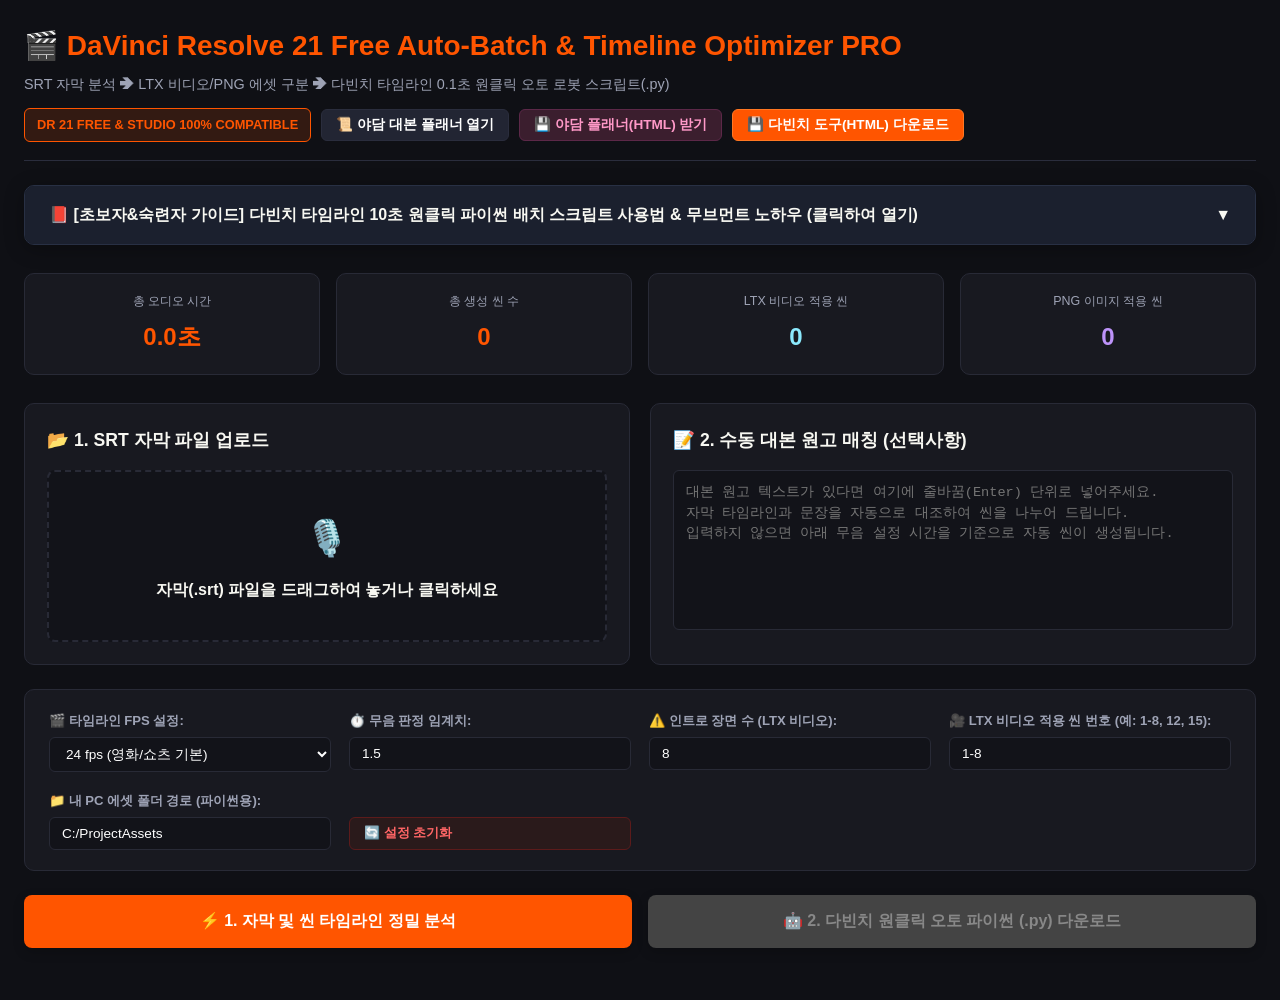
==== davinci_automation_pro.html @ 1640ec55 "feat: add DaVinci Resolve timeline automation tool - Introduce `davinci_automation_pro.html` for sce" ====
<!DOCTYPE html>
<html lang="ko">
<head>
    <meta charset="UTF-8">
    <meta name="viewport" content="width=device-width, initial-scale=1.0">
    <title>DaVinci Resolve 21 Free Auto-Batch & Timeline Optimizer PRO</title>
    <style>
        :root {
            --bg-color: #0f1015;
            --card-bg: #181920;
            --card-border: #282a36;
            --accent: #ff5500;
            --accent-hover: #ff6a1a;
            --python-green: #00e676;
            --python-green-hover: #00c853;
            --text-main: #f8f8f2;
            --text-dim: #9ea3b5;
            --border: #2a2d3d;
            --success: #50fa7b;
            --warning: #ffb86c;
            --info: #8be9fd;
            --purple: #bd93f9;
        }

        * { box-sizing: border-box; margin: 0; padding: 0; }
        body {
            font-family: -apple-system, BlinkMacSystemFont, "Segoe UI", Roboto, "Helvetica Neue", Arial, sans-serif;
            background-color: var(--bg-color);
            color: var(--text-main);
            padding: 24px;
            line-height: 1.6;
        }
        .wrapper { max-width: 1280px; margin: 0 auto; }
        
        header { 
            margin-bottom: 24px; 
            border-bottom: 1px solid var(--border); 
            padding-bottom: 18px;
            display: flex;
            justify-content: space-between;
            align-items: center;
            flex-wrap: wrap;
            gap: 12px;
        }
        header h1 { font-size: 1.75rem; color: var(--accent); display: flex; align-items: center; gap: 10px; }
        header p { color: var(--text-dim); font-size: 0.9rem; margin-top: 4px; }
        .version-badge { 
            background: rgba(255, 85, 0, 0.15); 
            border: 1px solid var(--accent);
            padding: 6px 12px; 
            border-radius: 6px; 
            font-size: 0.8rem; 
            color: var(--accent); 
            font-weight: bold; 
        }

        /* 스마트 통합 가이드북 */
        .guide-container {
            background: #141721;
            border: 1px solid #283044;
            border-radius: 10px;
            margin-bottom: 28px;
            overflow: hidden;
            box-shadow: 0 4px 20px rgba(0,0,0,0.3);
        }
        .guide-header {
            padding: 16px 24px;
            background: #1b202e;
            cursor: pointer;
            font-weight: bold;
            font-size: 1rem;
            display: flex;
            justify-content: space-between;
            align-items: center;
            user-select: none;
            transition: background 0.2s;
        }
        .guide-header:hover { background: #22293b; }
        .guide-content {
            padding: 24px;
            font-size: 0.9rem;
            color: #d1d5db;
            border-top: 1px solid #283044;
            display: none;
        }
        .guide-content.show { display: block; }
        
        /* 도움말 내부 탭 메뉴 */
        .tab-menu { display: flex; flex-wrap: wrap; border-bottom: 1px solid #2e384e; margin-bottom: 20px; gap: 6px; }
        .tab-btn {
            padding: 10px 16px; background: #11141d; color: #94a3b8; border: none;
            border-radius: 6px 6px 0 0; cursor: pointer; font-size: 0.83rem; font-weight: bold;
            transition: all 0.2s;
        }
        .tab-btn:hover { background: #1e2535; color: #fff; }
        .tab-btn.active { background: #2e384e; color: #fff; border-bottom: 2px solid var(--accent); }
        .tab-panel { display: none; }
        .tab-panel.active { display: block; }

        .guide-content ol, .guide-content ul { padding-left: 22px; margin-bottom: 15px; }
        .guide-content li { margin-bottom: 10px; }
        .shortcut { background: #000000; padding: 3px 8px; border-radius: 4px; font-family: monospace; color: #ffeb3b; font-size: 0.82rem; border: 1px solid #333; }
        .code-block { background: #090a0f; padding: 12px 16px; border-radius: 6px; font-family: 'Fira Code', monospace; font-size: 0.82rem; color: #50fa7b; border: 1px solid #222; margin: 8px 0; overflow-x: auto; }
        .key-tip { color: var(--info); font-weight: bold; }
        .important-tip { color: var(--warning); font-weight: bold; }
        .python-tip { color: var(--python-green); font-weight: bold; }

        /* 🔥 LTX 모션 추천 카드 */
        .motion-recommend-card {
            background: linear-gradient(135deg, rgba(255,85,0,0.12) 0%, rgba(255,184,108,0.05) 100%);
            border: 1px solid rgba(255,85,0,0.4);
            border-radius: 10px;
            padding: 18px 22px;
            margin-bottom: 24px;
            display: flex;
            align-items: center;
            justify-content: space-between;
            gap: 16px;
            flex-wrap: wrap;
        }
        .motion-recommend-title { font-size: 0.98rem; font-weight: bold; color: #ff8833; display: flex; align-items: center; gap: 8px; }
        .motion-recommend-desc { font-size: 0.83rem; color: #d1d5db; margin-top: 4px; }
        .tag-badge.tag-motion { background: rgba(255, 85, 0, 0.25); color: #ff9955; border: 1px solid #ff5500; font-weight: bold; }

        /* 대시보드 카드 */
        .dashboard {
            display: grid;
            grid-template-columns: repeat(auto-fit, minmax(220px, 1fr));
            gap: 16px;
            margin-bottom: 28px;
        }
        .stat-card {
            background: var(--card-bg);
            border: 1px solid var(--card-border);
            padding: 18px;
            border-radius: 10px;
            text-align: center;
        }
        .stat-card span { display: block; }
        .stat-val { font-size: 1.5rem; font-weight: bold; color: var(--accent); margin-top: 6px; }
        .stat-lbl { font-size: 0.78rem; color: var(--text-dim); }

        /* 진행률 바 */
        .progress-container {
            background: var(--card-bg);
            border: 1px solid var(--card-border);
            border-radius: 10px;
            padding: 16px 24px;
            margin-bottom: 28px;
            display: flex;
            align-items: center;
            justify-content: space-between;
            gap: 20px;
        }
        .progress-label { font-size: 0.88rem; font-weight: bold; color: var(--text-dim); white-space: nowrap; }
        .progress-bg { background: #111218; width: 100%; height: 12px; border-radius: 6px; overflow: hidden; border: 1px solid #2a2d3d; }
        .progress-bar { background: var(--success); width: 0%; height: 100%; transition: width 0.3s ease; }
        .progress-text { font-size: 0.88rem; font-weight: bold; color: var(--success); white-space: nowrap; }

        .grid { display: grid; grid-template-columns: 1fr 1fr; gap: 20px; margin-bottom: 24px; }
        @media (max-width: 820px) { .grid { grid-template-columns: 1fr; } }

        .card { background: var(--card-bg); border: 1px solid var(--card-border); border-radius: 10px; padding: 22px; }
        .card h3 { font-size: 1.1rem; margin-bottom: 16px; display: flex; align-items: center; gap: 8px; }
        
        .file-box {
            border: 2px dashed var(--card-border);
            border-radius: 8px;
            padding: 38px 20px;
            text-align: center;
            cursor: pointer;
            transition: all 0.2s;
            background: #121319;
        }
        .file-box:hover, .file-box.dragover { border-color: var(--accent); background: rgba(255, 85, 0, 0.05); }

        textarea {
            width: 100%; height: 160px;
            background: #121319; border: 1px solid var(--card-border);
            color: #fff; padding: 12px; border-radius: 6px;
            resize: none; font-size: 0.85rem; line-height: 1.5; outline: none;
        }
        textarea:focus { border-color: var(--accent); }

        /* 세부 제어 패널 */
        .control-panel {
            background: var(--card-bg);
            padding: 20px 24px;
            border-radius: 10px;
            margin-bottom: 24px;
            border: 1px solid var(--card-border);
            font-size: 0.85rem;
            display: grid;
            grid-template-columns: repeat(auto-fit, minmax(260px, 1fr));
            gap: 18px;
        }
        .control-group { display: flex; flex-direction: column; gap: 6px; }
        .control-group label { color: var(--text-dim); font-weight: bold; font-size: 0.82rem; }
        .control-group input, .control-group select {
            background: #121319; border: 1px solid var(--card-border);
            color: white; padding: 8px 12px; border-radius: 6px; outline: none; font-size: 0.85rem;
        }
        .control-group input:focus, .control-group select:focus { border-color: var(--accent); }

        /* 메인 버튼군 */
        .btn-group-main {
            display: grid;
            grid-template-columns: 1fr 1fr;
            gap: 16px;
            margin-bottom: 28px;
        }
        @media (max-width: 640px) { .btn-group-main { grid-template-columns: 1fr; } }

        .btn-action {
            padding: 16px; color: white;
            border: none; border-radius: 8px; font-weight: bold; cursor: pointer;
            font-size: 1rem; transition: all 0.2s; display: flex; align-items: center; justify-content: center; gap: 8px;
            box-shadow: 0 4px 12px rgba(0,0,0,0.2);
        }
        .btn-primary { background: var(--accent); }
        .btn-primary:hover { background: var(--accent-hover); }
        .btn-python { background: #00ab55; color: #fff; }
        .btn-python:hover { background: #008f45; }
        .btn-action:disabled { background: #444; color: #888; cursor: not-allowed; }

        /* 결과 영역 */
        .result-layout { display: grid; grid-template-columns: 1.6fr 1fr; gap: 20px; }
        @media (max-width: 960px) { .result-layout { grid-template-columns: 1fr; } }

        .search-box {
            background: #121319; border: 1px solid var(--card-border);
            color: white; padding: 8px 14px; border-radius: 6px;
            width: 240px; font-size: 0.82rem; outline: none;
        }
        .search-box:focus { border-color: var(--accent); }

        .table-wrapper { overflow-x: auto; background: var(--card-bg); border-radius: 10px; border: 1px solid var(--card-border); }
        table { width: 100%; border-collapse: collapse; font-size: 0.85rem; }
        th, td { padding: 12px 16px; text-align: left; border-bottom: 1px solid var(--card-border); }
        th { background: #121319; color: var(--text-dim); font-weight: bold; }
        tr.gap-row { background: rgba(255, 184, 108, 0.05); }
        tr.intro-row { background: rgba(255, 85, 0, 0.06); }
        tr.video-row { background: rgba(139, 233, 253, 0.05); }
        tr.completed { opacity: 0.45; background: rgba(80, 250, 123, 0.03); }

        .action-bar { display: flex; justify-content: space-between; align-items: center; margin-bottom: 14px; flex-wrap: wrap; gap: 10px; }
        .btn-sub {
            padding: 7px 14px; background: #222533; color: white; border: 1px solid var(--card-border);
            border-radius: 6px; cursor: pointer; font-size: 0.8rem; display: inline-flex; align-items: center; gap: 6px; font-weight: bold;
            transition: background 0.2s;
        }
        .btn-sub:hover { background: #2e3247; }
        .btn-sub.accent { background: var(--accent); border-color: var(--accent); }
        .btn-sub.accent:hover { background: var(--accent-hover); }
        .btn-sub.green { background: #00ab55; border-color: #00ab55; }
        .btn-sub.green:hover { background: #008f45; }

        .shot-list {
            background: #090a0f; padding: 20px; border-radius: 10px;
            font-family: 'Fira Code', monospace; font-size: 0.8rem; color: #c3e88d;
            white-space: pre-wrap; max-height: 520px; overflow-y: auto;
            border: 1px solid var(--card-border); line-height: 1.6;
        }

        .tag-badge {
            display: inline-block; padding: 2px 8px; border-radius: 4px; font-size: 0.72rem; font-weight: bold;
        }
        .tag-mp4 { background: rgba(139, 233, 253, 0.2); color: var(--info); border: 1px solid var(--info); }
        .tag-png { background: rgba(189, 147, 249, 0.2); color: var(--purple); border: 1px solid var(--purple); }
        .tag-gap { background: rgba(255, 184, 108, 0.2); color: var(--warning); border: 1px solid var(--warning); }

        .toast {
            position: fixed; bottom: 24px; right: 24px;
            background: var(--accent); color: white; padding: 12px 24px;
            border-radius: 8px; font-size: 0.9rem; font-weight: bold; display: none; z-index: 1000;
            box-shadow: 0 4px 16px rgba(0,0,0,0.4);
        }
    </style>
</head>
<body>

<div class="wrapper">
    <header>
        <div>
            <h1>🎬 DaVinci Resolve 21 Free Auto-Batch & Timeline Optimizer PRO</h1>
            <p>SRT 자막 분석 ➔ LTX 비디오/PNG 에셋 구분 ➔ 다빈치 타임라인 0.1초 원클릭 오토 로봇 스크립트(.py)</p>
        </div>
        <div style="display:flex; align-items:center; gap:10px; flex-wrap:wrap;">
            <span class="version-badge">DR 21 FREE & STUDIO 100% COMPATIBLE</span>
            <button onclick="openYadamPlanner()" style="background:#222533; color:#fff; border:1px solid #2a2d3d; padding:6px 14px; border-radius:6px; font-size:0.85rem; font-weight:bold; cursor:pointer; display:inline-flex; align-items:center; gap:6px;">📜 야담 대본 플래너 열기</button>
            <button onclick="downloadYadamPlanner()" style="background:#3b1e2e; color:#ff99c8; border:1px solid #5c2848; padding:6px 14px; border-radius:6px; font-size:0.85rem; font-weight:bold; cursor:pointer; display:inline-flex; align-items:center; gap:6px;" title="야담 대본 플래너 HTML 오프라인 파일 다운로드">💾 야담 플래너(HTML) 받기</button>
            <button onclick="downloadSelf()" style="background:#ff5500; color:#ffffff; border:1px solid #ff7722; padding:6px 14px; border-radius:6px; font-size:0.85rem; font-weight:bold; cursor:pointer; display:inline-flex; align-items:center; gap:6px;">💾 다빈치 도구(HTML) 다운로드</button>
        </div>
    </header>

    <!-- 초보자 및 숙련자 통합 매뉴얼 가이드북 -->
    <div class="guide-container">
        <div class="guide-header" onclick="toggleGuide()">
            <span>📕 [초보자&숙련자 가이드] 다빈치 타임라인 10초 원클릭 파이썬 배치 스크립트 사용법 & 무브먼트 노하우 (클릭하여 열기)</span>
            <span id="guideArrow">▼</span>
        </div>
        <div class="guide-content" id="guideContent">
            
            <div class="tab-menu">
                <button class="tab-btn active" onclick="openTab(event, 'tab-python')">1. 🤖 파이썬 오토 배치 로봇 (핵심)</button>
                <button class="tab-btn" onclick="openTab(event, 'tab-folder')">2. 📂 에셋 파일 이름 규격 규칙</button>
                <button class="tab-btn" onclick="openTab(event, 'tab-fps')">3. 🎬 FPS & 프로젝트 세팅</button>
                <button class="tab-btn" onclick="openTab(event, 'tab-csv')">4. 📌 마커(CSV) 임포트 가이드</button>
                <button class="tab-btn" onclick="openTab(event, 'tab-camera')">5. 🎥 Dynamic Zoom & 카메라 무브</button>
                <button class="tab-btn" onclick="openTab(event, 'tab-audio')">6. 🎙️ 저음량 마이크 & 오디오 더킹</button>
                <button class="tab-btn" onclick="openTab(event, 'tab-shortcuts')">7. ⚡ 필수 에디터 단축키</button>
                <button class="tab-btn" onclick="openTab(event, 'tab-mass-prod')">8. 🚀 60씬 양산형 공장 세팅</button>
                <button class="tab-btn" onclick="openTab(event, 'tab-motion-rec')" style="background:#3d1a00; color:#ffaa55;">9. 🔥 LTX 모션 추천 알고리즘</button>
                <button class="tab-btn" onclick="openTab(event, 'tab-mistakes')" style="background:#4a1515; color:#ff9999;">10. 🚨 트러블슈팅 & 싱크 복구</button>
            </div>

            <!-- 탭 1: 파이썬 오토 로봇 -->
            <div id="tab-python" class="tab-panel active">
                <h4 style="color:var(--python-green); margin-bottom:8px;">🤖 [혁신] 다빈치 리졸브 타임라인 원클릭 파이썬 스크립트 사용법</h4>
                <p>더 이상 마우스로 60개 이미지와 LTX 비디오, 오디오, SRT를 일일이 드래그하여 타임라인에 올리지 마세요!</p>
                <ol style="margin-top: 10px;">
                    <li><b>폴더 정렬:</b> 작업 폴더 하나에 오디오(<span class="code-block" style="display:inline; padding:2px 6px;">audio.wav</span> 또는 <span class="code-block" style="display:inline; padding:2px 6px;">audio.mp3</span>), 자막(<span class="code-block" style="display:inline; padding:2px 6px;">subtitles.srt</span>), 그리고 씬 이미지/영상들(<span class="code-block" style="display:inline; padding:2px 6px;">scene_01.png</span>, <span class="code-block" style="display:inline; padding:2px 6px;">scene_03.mp4</span> 등)을 모아둡니다.</li>
                    <li>이 웹 도구에서 SRT 파일을 올린 후 <b>[🤖 다빈치 타임라인 자동배치 스크립트 (.py) 다운로드]</b>를 클릭합니다.</li>
                    <li><b>다빈치 실행:</b> 다빈치 리졸브를 열고 프로젝트와 빈 타임라인을 하나 만듭니다.</li>
                    <li><b>Console 창 열기:</b> 다빈치 상단 메뉴 <b>[Workspace] ➔ [Console]</b>을 누르거나, 우측 콘솔 패널을 엽니다.</li>
                    <li>상단 탭에서 <b>[Py3]</b> (Python 3)을 선택합니다.</li>
                    <li>다운받은 <span class="python-tip">davinci_auto_batch.py</span> 파일을 텍스트 에디터로 열어 내용 전체 복사 후, 다빈치 Console 입력창에 <b>붙여넣기(Ctrl+V) ➔ Enter</b>를 누릅니다.</li>
                    <li><b>결과:</b> 0.1초 만에 오디오, 자막, PNG 이미지, LTX MP4 비디오가 자막 타임코드 길이에 맞춰 칼같이 배치 및 정렬됩니다!</li>
                </ol>
            </div>

            <!-- 탭 2: 파일 이름 규격 -->
            <div id="tab-folder" class="tab-panel">
                <h4 style="color:var(--info); margin-bottom:8px;">📂 씬 번호 일관성 규칙 (PNG와 LTX MP4 혼합 배치)</h4>
                <p>자동 스크립트가 파일을 정확히 인식하도록 폴더 안의 에셋 파일명을 아래 규격대로 유지해주세요.</p>
                <div class="code-block">
E:/MyProjectFolder/
  ├── audio.wav            (또는 audio.mp3 - 음성 파일)
  ├── subtitles.srt        (자막 파일)
  ├── scene_01.png         (1번 씬 이미지)
  ├── scene_02.png         (2번 씬 이미지)
  ├── scene_03.mp4         (3번 씬 LTX 생성 비디오 - 자동으로 MP4 우선 선택!)
  ├── scene_04.png         (4번 씬 이미지)
  └── scene_05.mp4         (5번 씬 LTX 생성 비디오)
                </div>
                <p style="margin-top:10px;">💡 <b>팁:</b> 동일 씬 번호에 <span class="key-tip">.mp4</span>와 <span class="key-tip">.png</span>가 동시에 존재하는 경우, 스크립트가 <b>MP4 비디오를 우선 적용</b>합니다!</p>
            </div>

            <!-- 탭 3: FPS 설정 -->
            <div id="tab-fps" class="tab-panel">
                <h4 style="color:var(--warning); margin-bottom:8px;">🛠️ 다빈치 리졸브 프레임 레이트(FPS) 동기화</h4>
                <p>편집 전 다빈치 리졸브의 프레임과 이 도구의 FPS를 똑같이 맞춰야 1프레임의 오차도 없이 타임라인이 일치합니다.</p>
                <ol style="margin-top: 10px;">
                    <li>다빈치 우측 하단 <b>톱니바퀴 아이콘 (Project Settings)</b> 클릭 (<span class="shortcut">Shift + 9</span>)</li>
                    <li><b>[Master Settings] ➔ [Timeline frame rate]</b> 확인 (유튜브 추천: <span class="key-tip">24 fps</span> 또는 <span class="key-tip">30 fps</span>)</li>
                    <li>이 웹 도구의 하단 설정 패널에서도 동일한 FPS를 선택해 주세요.</li>
                </ol>
            </div>

            <!-- 탭 4: CSV 마커 가이드 -->
            <div id="tab-csv" class="tab-panel">
                <h4 style="color:var(--accent); margin-bottom:8px;">📌 오디오 트랙 마커 가이드 심기</h4>
                <p>파이썬 스크립트 외에 수동 보조 작업용으로 마커 가이드선이 필요할 때 사용합니다.</p>
                <ol style="margin-top: 10px;">
                    <li>분석 후 <b>[🎬 정밀 마커(CSV) 다운로드]</b>를 누릅니다.</li>
                    <li>다빈치 미디어 풀(Media Pool) 속 오디오 녹음 파일(MP3/WAV)을 우클릭합니다.</li>
                    <li><b>[Import Markers from CSV...]</b>를 선택하고 CSV 파일을 지정합니다.</li>
                    <li>오디오 클립에 알록달록한 마커가 심겨 클립 이동 시 가이드선이 따라 움직입니다.</li>
                </ol>
            </div>

            <!-- 탭 5: 카메라 무브먼트 -->
            <div id="tab-camera" class="tab-panel">
                <h4 style="color:var(--info); margin-bottom:8px;">🎥 Dynamic Zoom & 인스펙터 키프레임 연출법</h4>
                <h5 style="color:#fff; margin-top:10px; margin-bottom:5px;">💡 방법 A. 클릭 한 번으로 끝내기: Dynamic Zoom</h5>
                <ol>
                    <li>타임라인 비디오 클립 클릭 ➔ 우측 상단 <b>Inspector</b> 창 열기</li>
                    <li><b>[Dynamic Zoom]</b> 오른쪽 스위치 ON (기본: 서서히 축소)</li>
                    <li>반대로 서서히 확대하려면 하단 <b>Swap</b> 버튼 클릭</li>
                </ol>
                <h5 style="color:#fff; margin-top:12px; margin-bottom:5px;">🛠️ 방법 B. 정밀 키프레임 (Zoom & Position)</h5>
                <p>클립 첫 프레임에서 Inspector의 <b>Zoom / Position</b> 옆 <span class="key-tip">◆ 다이아몬드</span> 클릭 ➔ 마지막 프레임으로 이동하여 수치 조절 (예: 1.0 ➔ 1.25).</p>
            </div>

            <!-- 탭 6: 저음량 마이크 & 더킹 -->
            <div id="tab-audio" class="tab-panel">
                <h4 style="color:var(--success); margin-bottom:8px;">🎙️ 저음량 마이크(-20dB) 심폐소생술 & 오디오 더킹</h4>
                <ol>
                    <li><b>Fairlight 탭 이동:</b> 우측 상단 Effects ➔ <b>Noise Reduction</b> 드래그 ➔ <span class="key-tip">Auto Speech Mode</span> 클릭 (전기 노이즈 즉시 차단)</li>
                    <li><b>Dynamics Gate:</b> Threshold를 <span class="important-tip">-35 dB ~ -45 dB</span>로 설정하여 무음 구간 완전 정적 처리</li>
                    <li><b>Normalize Audio:</b> 오디오 우클릭 ➔ <b>[Normalize Audio Levels...]</b> ➔ True Peak <span class="key-tip">-2.0 dB</span> 설정</li>
                </ol>
            </div>

            <!-- 탭 7: 필수 단축키 -->
            <div id="tab-shortcuts" class="tab-panel">
                <h4 style="color:#fff; margin-bottom:8px;">⚡ 에디터 필수 단축키</h4>
                <table style="width:100%; font-size:0.85rem; border-collapse:collapse; margin-top:10px;">
                    <tr style="background:#1f2433;">
                        <th style="padding:8px; border:1px solid #2e384e;">기능</th>
                        <th style="padding:8px; border:1px solid #2e384e;">단축키</th>
                        <th style="padding:8px; border:1px solid #2e384e;">설명</th>
                    </tr>
                    <tr>
                        <td style="padding:8px; border:1px solid #2e384e;"><b>타임라인 전체보기</b></td>
                        <td style="padding:8px; border:1px solid #2e384e;"><span class="shortcut">Shift + Z</span></td>
                        <td>전체 타임라인을 한눈에 피팅합니다.</td>
                    </tr>
                    <tr>
                        <td style="padding:8px; border:1px solid #2e384e;"><b>잔물결 삭제</b></td>
                        <td style="padding:8px; border:1px solid #2e384e;"><span class="shortcut">Shift + Delete</span></td>
                        <td>클립 삭제 후 뒤 클립들을 자동으로 끌어옵니다.</td>
                    </tr>
                    <tr>
                        <td style="padding:8px; border:1px solid #2e384e;"><b>클립 위치 맞바꾸기</b></td>
                        <td style="padding:8px; border:1px solid #2e384e;"><span class="shortcut">Ctrl + Shift + , / .</span></td>
                        <td>선택한 클립을 좌우 클립과 밀어서 위치를 바꿉니다.</td>
                    </tr>
                    <tr>
                        <td style="padding:8px; border:1px solid #2e384e;"><b>정밀 자르기</b></td>
                        <td style="padding:8px; border:1px solid #2e384e;"><span class="shortcut">Ctrl + B</span></td>
                        <td>현재 플레이헤드 위치를 즉시 자릅니다.</td>
                    </tr>
                </table>
            </div>

            <!-- 탭 8: 양산형 공장 세팅 -->
            <div id="tab-mass-prod" class="tab-panel">
                <h4 style="color:var(--purple); margin-bottom:8px;">🚀 60씬 양산 공장형 템플릿 연출법</h4>
                <p>1~8번 인트로 씬은 LTX MP4 비디오를 그대로 활용하고, 9번 씬부터 파워 빈(Power Bins) 조정 클립 4가지(<span class="key-tip">Zoom In ➔ Zoom Out ➔ Pan L ➔ Pan R</span>)를 바둑판처럼 번갈아 배치하세요. 1분 만에 60씬 역동적 연출이 완성됩니다.</p>
            </div>

            <!-- 탭 9: LTX 모션 추천 알고리즘 -->
            <div id="tab-motion-rec" class="tab-panel">
                <h4 style="color:#ff8833; margin-bottom:8px;">🔥 LTX 모션 영상화 클라이맥스 스마트 추천 패널</h4>
                <p>영상의 초반 1~8번 인트로뿐만 아니라, **대본 중간중간 시청자 이탈을 방지할 극적 클라이맥스 씬(싸움, 무기, 호랑이, 벼락, 비명, 절규 등)**을 AI가 자동 스캔하여 LTX 비디오화 추천 씬으로 선정해 드립니다.</p>
                <ol style="margin-top:10px;">
                    <li>자막 분석 후 결과창 상단에 나타나는 <b>[🔥 AI 모션 추천 씬 일괄 반영]</b> 버튼을 누릅니다.</li>
                    <li>설정창의 <b>[🎥 LTX 비디오 적용 씬 번호]</b>에 인트로(1-8) 및 본문 추천 씬 번호가 자동으로 합산 입력됩니다.</li>
                    <li>파이썬 배치 스크립트 실행 시, 추천 씬들에 생성된 <span class="key-tip">.mp4</span> 동영상 파일이 다빈치 타임라인 상에서 자동으로 이미지 대신 영상 트랙으로 정밀 정렬됩니다!</li>
                </ol>
            </div>

            <!-- 탭 9: 트러블슈팅 -->
            <div id="tab-mistakes" class="tab-panel">
                <h4 style="color:#ff5555; margin-bottom:8px;">🚨 트러블슈팅 & 싱크 복구</h4>
                <ul>
                    <li><b>미디어 오프라인 에러:</b> 미디어 풀 파일 우클릭 ➔ <b>[Relink Selected Clips...]</b> ➔ 폴더 지정</li>
                    <li><b>오디오 싱크 어긋남 (+12, -24 배지):</b> 빨간색 프레임 숫자를 우클릭 ➔ <b>[Slip Into Sync]</b> 클릭</li>
                    <li><b>검은 빈틈 지우기:</b> 상단 메뉴 <b>[Edit] ➔ [Delete Gaps]</b></li>
                </ul>
            </div>

        </div>
    </div>

    <!-- 대시보드 통계 -->
    <div class="dashboard">
        <div class="stat-card">
            <span class="stat-lbl">총 오디오 시간</span>
            <span class="stat-val" id="totalDuration">0.0초</span>
        </div>
        <div class="stat-card">
            <span class="stat-lbl">총 생성 씬 수</span>
            <span class="stat-val" id="totalScenes">0</span>
        </div>
        <div class="stat-card">
            <span class="stat-lbl">LTX 비디오 적용 씬</span>
            <span class="stat-val" id="videoScenesCount" style="color: var(--info);">0</span>
        </div>
        <div class="stat-card">
            <span class="stat-lbl">PNG 이미지 적용 씬</span>
            <span class="stat-val" id="imageScenesCount" style="color: var(--purple);">0</span>
        </div>
    </div>

    <!-- 진행률 트래커 -->
    <div class="progress-container" id="progressSection" style="display: none;">
        <span class="progress-label">🎬 작업 진행 트래커:</span>
        <div class="progress-bg">
            <div class="progress-bar" id="progressBar"></div>
        </div>
        <span class="progress-text" id="progressText">0 / 0 씬 완료 (0%)</span>
    </div>

    <div class="grid">
        <div class="card">
            <h3>📂 1. SRT 자막 파일 업로드</h3>
            <div class="file-box" id="dropZone">
                <span style="font-size: 2.2rem;">🎙️</span>
                <p id="fileStatus" style="margin-top: 10px; font-weight: bold;">자막(.srt) 파일을 드래그하여 놓거나 클릭하세요</p>
                <input type="file" id="srtFile" accept=".srt" style="display:none">
            </div>
        </div>

        <div class="card">
            <h3>📝 2. 수동 대본 원고 매칭 (선택사항)</h3>
            <textarea id="scriptInput" placeholder="대본 원고 텍스트가 있다면 여기에 줄바꿈(Enter) 단위로 넣어주세요.
자막 타임라인과 문장을 자동으로 대조하여 씬을 나누어 드립니다.
입력하지 않으면 아래 무음 설정 시간을 기준으로 자동 씬이 생성됩니다." oninput="saveSetting('saved_script', this.value)"></textarea>
        </div>
    </div>

    <!-- 제어 옵션 패널 -->
    <div class="control-panel">
        <div class="control-group">
            <label for="fpsSelect">🎬 타임라인 FPS 설정:</label>
            <select id="fpsSelect" onchange="saveSetting('saved_fps', this.value)">
                <option value="23.976">23.976 fps (영화 규격)</option>
                <option value="24" selected>24 fps (영화/쇼츠 기본)</option>
                <option value="29.97">29.97 fps (방송 규격)</option>
                <option value="30">30 fps (유튜브 기본)</option>
                <option value="59.94">59.94 fps (고화질 방송)</option>
                <option value="60">60 fps (게임/액션)</option>
            </select>
        </div>
        <div class="control-group">
            <label for="silenceGap">⏱️ 무음 판정 임계치:</label>
            <input type="number" id="silenceGap" value="1.5" step="0.5" min="0.5" onchange="saveSetting('saved_gap', this.value)">
        </div>
        <div class="control-group">
            <label for="introScenes">⚠️ 인트로 장면 수 (LTX 비디오):</label>
            <input type="number" id="introScenes" value="8" min="0" onchange="saveSetting('saved_intro', this.value)">
        </div>
        <div class="control-group">
            <label for="videoSceneList">🎥 LTX 비디오 적용 씬 번호 (예: 1-8, 12, 15):</label>
            <input type="text" id="videoSceneList" value="1-8" placeholder="예: 1-8 또는 1,2,3,8,12" onchange="saveSetting('saved_video_list', this.value)">
        </div>
        <div class="control-group">
            <label for="assetFolderPath">📁 내 PC 에셋 폴더 경로 (파이썬용):</label>
            <input type="text" id="assetFolderPath" value="C:/ProjectAssets" placeholder="예: C:/ProjectAssets 또는 E:/Shorts/Scene01" onchange="saveSetting('saved_folder_path', this.value)">
        </div>
        <div class="control-group" style="justify-content: flex-end;">
            <label>&nbsp;</label>
            <button class="btn-sub" onclick="clearSettings()" style="background:#2a1a1b; border-color:#5c1b1b; color:#ff6666;">🔄 설정 초기화</button>
        </div>
    </div>

    <!-- 원클릭 자동화 실행 버튼군 -->
    <div class="btn-group-main">
        <button class="btn-action btn-primary" onclick="processMarkers()">⚡ 1. 자막 및 씬 타임라인 정밀 분석</button>
        <button class="btn-action btn-python" id="btnDownloadPython" onclick="downloadPythonScript()" disabled>🤖 2. 다빈치 원클릭 오토 파이썬 (.py) 다운로드</button>
    </div>

    <!-- 결과 디스플레이 -->
    <div id="outputSection" style="display: none;">
        <!-- 🔥 AI LTX 모션 클라이맥스 추천 카드 -->
        <div class="motion-recommend-card" id="motionRecommendBanner">
            <div>
                <div class="motion-recommend-title">
                    <span>🔥 AI LTX 모션 영상화 추천 클라이맥스 씬</span>
                    <span id="motionRecCountBadge" class="tag-badge tag-motion" style="font-size:0.75rem;">0개 씬 발견</span>
                </div>
                <div class="motion-recommend-desc" id="motionRecDesc">
                    대본 본문 중 고동적 액션, 전투, 피, 무기, 통곡, 반전 어휘가 감지된 씬들입니다. LTX 비디오로 생성하면 몰입감이 극대화됩니다.
                </div>
            </div>
            <button class="btn-sub" onclick="applyRecommendedMotionScenes()" style="background:#ff5500; color:#ffffff; font-weight:bold; border:1px solid #ff7722; padding:8px 16px; border-radius:6px; cursor:pointer;">
                🔥 추천 씬 LTX 비디오 목록에 일괄 반영
            </button>
        </div>

        <div class="result-layout">
            <div>
                <div class="action-bar">
                    <h3 style="font-size: 1rem; color:var(--accent);">📍 다빈치 리졸브 타임라인 씬 목록</h3>
                    <input type="text" id="tableSearch" class="search-box" placeholder="🔍 대사 검색..." oninput="filterTable()">
                    <div style="display:flex; gap:8px;">
                        <button class="btn-sub green" onclick="downloadPythonScript()">🤖 파이썬 스크립트</button>
                        <button class="btn-sub accent" onclick="exportResolveCSV()">🎬 마커 CSV</button>
                        <button class="btn-sub" onclick="exportEDL()">📜 EDL 다운로드</button>
                    </div>
                </div>
                <div class="table-wrapper">
                    <table>
                        <thead>
                            <tr>
                                <th width="50">완료</th>
                                <th width="100">씬 번호</th>
                                <th width="90">타입</th>
                                <th width="150">타임코드 (In ~ Out)</th>
                                <th width="70">길이</th>
                                <th>미리보기 대사</th>
                            </tr>
                        </thead>
                        <tbody id="markerTableBody"></tbody>
                    </table>
                </div>
            </div>

            <div>
                <div class="action-bar">
                    <h3 style="font-size: 1rem; color:var(--info);">📋 AI 비디오 소스 주문서</h3>
                    <button class="btn-sub" onclick="copyShotList()">전체 복사</button>
                </div>
                <div class="shot-list" id="shotListContent"></div>
            </div>
        </div>
    </div>
</div>

<div class="toast" id="toast">복사 완료!</div>

<script>
    let srtData = [];
    let scenes = [];

    window.onload = () => {
        if(localStorage.getItem('saved_gap')) document.getElementById('silenceGap').value = localStorage.getItem('saved_gap');
        if(localStorage.getItem('saved_fps')) document.getElementById('fpsSelect').value = localStorage.getItem('saved_fps');
        if(localStorage.getItem('saved_intro')) document.getElementById('introScenes').value = localStorage.getItem('saved_intro');
        if(localStorage.getItem('saved_script')) document.getElementById('scriptInput').value = localStorage.getItem('saved_script');
        if(localStorage.getItem('saved_video_list')) document.getElementById('videoSceneList').value = localStorage.getItem('saved_video_list');
        if(localStorage.getItem('saved_folder_path')) document.getElementById('assetFolderPath').value = localStorage.getItem('saved_folder_path');

        const dz = document.getElementById('dropZone');
        const fi = document.getElementById('srtFile');
        dz.onclick = () => fi.click();
        fi.onchange = (e) => { if(e.target.files[0]) updateFileUI(e.target.files[0].name); };
        dz.ondragover = (e) => { e.preventDefault(); dz.classList.add('dragover'); };
        dz.ondragleave = () => dz.classList.remove('dragover');
        dz.ondrop = (e) => {
            e.preventDefault(); dz.classList.remove('dragover');
            if(e.dataTransfer.files[0]) { fi.files = e.dataTransfer.files; updateFileUI(fi.files[0].name); }
        };
    };

    function saveSetting(key, val) {
        localStorage.setItem(key, val);
    }

    function toggleGuide() {
        const content = document.getElementById('guideContent');
        const arrow = document.getElementById('guideArrow');
        if(content.classList.contains('show')) {
            content.classList.remove('show');
            arrow.innerText = "▼";
        } else {
            content.classList.add('show');
            arrow.innerText = "▲";
        }
    }

    function openTab(evt, tabName) {
        const tabPanels = document.getElementsByClassName("tab-panel");
        for (let i = 0; i < tabPanels.length; i++) tabPanels[i].classList.remove("active");
        const tabBtns = document.getElementsByClassName("tab-btn");
        for (let i = 0; i < tabBtns.length; i++) tabBtns[i].classList.remove("active");
        document.getElementById(tabName).classList.add("active");
        evt.currentTarget.classList.add("active");
    }

    function updateFileUI(name) {
        document.getElementById('fileStatus').innerText = "파일 준비 완료: " + name;
        document.getElementById('fileStatus').style.color = "var(--info)";
    }

    function clearSettings() {
        if(confirm("저장된 대본 내용 및 설정값을 모두 초기화하시겠습니까?")) {
            localStorage.clear();
            location.reload();
        }
    }

    function parseSRT(data) {
        const out = [];
        const blocks = data.trim().split(/\n\s*\n/);
        if (blocks.length === 0 || data.trim() === "") throw new Error("SRT 자막 파일이 비어 있습니다.");

        blocks.forEach((b) => {
            const lines = b.trim().split('\n').map(l => l.trim());
            if(lines.length >= 3) {
                const t = lines[1].match(/(\d{2}:\d{2}:\d{2},\d{3}) --> (\d{2}:\d{2}:\d{2},\d{3})/);
                if(t) {
                    out.push({ 
                        start: s2sec(t[1]), 
                        end: s2sec(t[2]), 
                        text: lines.slice(2).join(" ").replace(/<[^>]*>/g, "")
                    });
                }
            }
        });
        if (out.length === 0) throw new Error("올바른 SRT 자막 형식이 아닙니다.");
        return out;
    }

    function s2sec(t) { 
        const parts = t.replace(',', '.').split(':');
        return parseFloat(parts[0])*3600 + parseFloat(parts[1])*60 + parseFloat(parts[2]);
    }

    function sec2timecode(secs, fps) {
        const wholeSecs = Math.floor(secs);
        const remainder = secs - wholeSecs;
        const frames = Math.floor(remainder * fps);
        
        const h = Math.floor(wholeSecs / 3600).toString().padStart(2, '0');
        const m = Math.floor((wholeSecs % 3600) / 60).toString().padStart(2, '0');
        const s = Math.floor(wholeSecs % 60).toString().padStart(2, '0');
        const f = frames.toString().padStart(2, '0');
        return `${h}:${m}:${s}:${f}`;
    }

    const MOTION_KEYWORDS = [
        '싸움', '검', '칼', '찌르', '베어', '피', '호랑이', '짐승', '달려', '덮쳐', 
        '벼락', '불길', '폭발', '창', '활', '화살', '말', '도망', '쏜살', '격동', 
        '격렬', '흔들', '눈물', '비명', '절규', '통곡', '참수', '번개', '귀신', '환영', 
        '소리치', '깜짝', '소름', '경악', '습격', '회오리', '파도', '질주', '뛰어', 
        '쓰러', '무너', '움켜', '반전', '충격', '비밀', '들통', '발각', '분노', '살기'
    ];

    function analyzeMotionScores(scenesList) {
        let recommended = [];
        scenesList.forEach(s => {
            if (s.isGap) {
                s.motionScore = 0;
                s.isMotionRecommended = false;
                return;
            }
            let score = 0;
            const txt = s.preview || '';
            MOTION_KEYWORDS.forEach(kw => {
                if (txt.includes(kw)) score += 2;
            });
            if (txt.includes('!') || txt.includes('!!')) score += 1;

            s.motionScore = score;
            if (score >= 2) {
                s.isMotionRecommended = true;
                recommended.push(s);
            } else {
                s.isMotionRecommended = false;
            }
        });

        // 배너 UI 업데이트
        const badge = document.getElementById('motionRecCountBadge');
        const desc = document.getElementById('motionRecDesc');
        if (badge && desc) {
            badge.innerText = `${recommended.length}개 클라이맥스 씬 발견`;
            if (recommended.length > 0) {
                const recNames = recommended.map(s => s.name).slice(0, 6).join(', ') + (recommended.length > 6 ? ' 등' : '');
                desc.innerHTML = `대본 내 고동적 액션/클라이맥스 어휘가 감지된 추천 씬: <b style="color:#ffaa55;">${recNames}</b><br>LTX 비디오로 제작 시 시청 몰입도가 크게 증가합니다!`;
            } else {
                desc.innerText = "대본 내 극적 클라이맥스 키워드가 감지되면 여기에 추천 목록이 생성됩니다.";
            }
        }
        return recommended;
    }

    function applyRecommendedMotionScenes() {
        if (!scenes || scenes.length === 0) return alert("먼저 자막 분석을 실행해 주세요.");
        const introCount = parseInt(document.getElementById('introScenes').value) || 8;
        const currentVideoList = document.getElementById('videoSceneList').value;
        const set = parseVideoSceneNumbers(currentVideoList, 200);

        // 기본 인트로 씬 추가
        for (let i = 1; i <= introCount; i++) set.add(i);

        // 추천 씬 추가
        const recs = scenes.filter(s => s.isMotionRecommended && !s.isGap);
        recs.forEach(s => set.add(s.id));

        const sorted = Array.from(set).sort((a, b) => a - b);
        const formattedStr = formatSceneRanges(sorted);

        document.getElementById('videoSceneList').value = formattedStr;
        saveSetting('saved_video_list', formattedStr);

        scenes.forEach(s => {
            if (!s.isGap) {
                s.isVideo = set.has(s.id);
            }
        });

        renderOutput();
        showToast(`🔥 AI 모션 추천 씬(${recs.length}개)이 LTX 비디오 목록에 일괄 반영되었습니다!`);
    }

    function formatSceneRanges(nums) {
        if (nums.length === 0) return '';
        let result = [];
        let start = nums[0];
        let prev = nums[0];

        for (let i = 1; i < nums.length; i++) {
            if (nums[i] === prev + 1) {
                prev = nums[i];
            } else {
                if (start === prev) result.push(`${start}`);
                else result.push(`${start}-${prev}`);
                start = nums[i];
                prev = nums[i];
            }
        }
        if (start === prev) result.push(`${start}`);
        else result.push(`${start}-${prev}`);

        return result.join(', ');
    }

    function openYadamPlanner() {
        if (window.location.protocol.startsWith('http')) {
            window.open('/yadam_generator.html', '_blank');
        } else {
            // 로컬 파일 프로토콜
            const win = window.open('yadam_generator.html', '_blank');
            if (!win) {
                alert("⚠️ 로컬 폴더에 'yadam_generator.html' (야담 플래너) 파일이 없거나 브라우저에서 차단되었습니다.\n\n[해결 방법]\n1. 상단 [💾 야담 플래너(HTML) 받기] 버튼을 눌러 내려받은 후 현재 파일과 같은 폴더에 놓아주세요.\n2. 혹은 온라인 주소에서도 바로 이용하실 수 있습니다.");
            }
        }
    }

    async function downloadYadamPlanner() {
        try {
            const response = await fetch('/yadam_generator.html?t=' + Date.now());
            if (response.ok) {
                const text = await response.text();
                const blob = new Blob([text], { type: 'text/html;charset=utf-8;' });
                const link = document.createElement('a');
                link.href = URL.createObjectURL(blob);
                link.download = 'yadam_generator.html';
                link.click();
                showToast("💾 야담 대본 플래너 오프라인 단독 파일(yadam_generator.html) 다운로드 완료!");
            } else {
                throw new Error("서버 응답 없음");
            }
        } catch (err) {
            const link = document.createElement('a');
            link.href = 'yadam_generator.html';
            link.download = 'yadam_generator.html';
            link.click();
        }
    }

    function parseVideoSceneNumbers(inputStr, totalCount) {
        const set = new Set();
        if(!inputStr) return set;
        const parts = inputStr.split(',');
        parts.forEach(p => {
            p = p.trim();
            if(p.includes('-')) {
                const [start, end] = p.split('-').map(v => parseInt(v.trim()));
                if(!isNaN(start) && !isNaN(end)) {
                    for(let i=start; i<=end; i++) set.add(i);
                }
            } else {
                const num = parseInt(p);
                if(!isNaN(num)) set.add(num);
            }
        });
        return set;
    }

    async function processMarkers() {
        const file = document.getElementById('srtFile').files[0];
        if(!file) return alert("자막 파일(.srt) 또는 스토리보드 백업 파일(.json)을 선택해 주세요.");

        if(file.name.toLowerCase().endsWith('.json')) {
            try {
                const text = await file.text();
                const json = JSON.parse(text);
                if(json && json.scenes && Array.isArray(json.scenes)) {
                    scenes = [];
                    let defaultTime = 0;
                    json.scenes.forEach((sc, idx) => {
                        const dur = sc.srtDuration || 5.0;
                        const start = sc.srtStart !== undefined ? sc.srtStart : defaultTime;
                        const end = sc.srtEnd !== undefined ? sc.srtEnd : (start + dur);
                        defaultTime = end;

                        scenes.push({
                            id: sc.id || (idx + 1),
                            isGap: false,
                            isVideo: false,
                            name: `Scene ${String(sc.id || (idx + 1)).padStart(2, '0')}`,
                            start: start,
                            end: end,
                            duration: dur,
                            preview: sc.narrationText || sc.visualDescription || `Scene #${sc.id}`
                        });
                    });

                    if(json.scriptText) {
                        document.getElementById('scriptInput').value = json.scriptText;
                    }

                    analyzeMotionScores(scenes);
                    renderOutput();
                    document.getElementById('btnDownloadPython').disabled = false;
                    showToast("✨ 백업 JSON 스토리보드가 성공적으로 로드되었습니다!");
                    return;
                }
            } catch(err) {
                console.error("JSON parse error:", err);
                alert("유효한 야담 스토리보드 백업 JSON 파일이 아닙니다.");
                return;
            }
        }

        try {
            const text = await file.text();
            srtData = parseSRT(text);
            
            const scriptText = document.getElementById('scriptInput').value.trim();
            const silenceGap = parseFloat(document.getElementById('silenceGap').value) || 1.5;
            const videoScenesSet = parseVideoSceneNumbers(document.getElementById('videoSceneList').value, 100);

            scenes = [];
            let gapCount = 0;

            if(scriptText) {
                const lines = scriptText.split('\n').map(l => l.trim()).filter(l => l.length > 0);
                let srtIdx = 0;
                lines.forEach((line, i) => {
                    let start = srtData[srtIdx] ? srtData[srtIdx].start : (scenes[scenes.length-1] ? scenes[scenes.length-1].end : 0);
                    let end = start;
                    let matchedText = "";
                    
                    while(srtIdx < srtData.length) {
                        const entry = srtData[srtIdx];
                        end = entry.end;
                        matchedText += " " + entry.text;
                        srtIdx++;
                        if(matchedText.replace(/\s/g, "").includes(line.substring(0, 8).replace(/\s/g, "")) && matchedText.length > line.length * 0.75) break;
                    }
                    
                    const sceneNum = i + 1;
                    const isVideo = videoScenesSet.has(sceneNum);
                    scenes.push({
                        id: sceneNum,
                        isGap: false,
                        isVideo: isVideo,
                        name: `Scene ${String(sceneNum).padStart(2, '0')}`,
                        start: start,
                        end: end,
                        duration: end - start,
                        preview: line
                    });
                });
            } else {
                let currentScene = { id: 1, name: "Scene 01", start: srtData[0].start, end: srtData[0].end, preview: srtData[0].text, isGap: false };
                let sceneCount = 1;

                if (srtData[0].start > 0.5) {
                    scenes.push({
                        id: 1, isGap: true, isVideo: false, name: "Gap 01",
                        start: 0, end: srtData[0].start, duration: srtData[0].start, preview: "[대사 없는 무음 구간]"
                    });
                    gapCount++;
                    currentScene.id = 2; currentScene.name = "Scene 02"; sceneCount = 2;
                }

                for(let i = 1; i < srtData.length; i++) {
                    const prev = srtData[i-1];
                    const curr = srtData[i];

                    if(curr.start - prev.end >= silenceGap) {
                        const isVideo = videoScenesSet.has(currentScene.id);
                        scenes.push({
                            id: currentScene.id, isGap: false, isVideo: isVideo,
                            name: `Scene ${String(currentScene.id).padStart(2, '0')}`,
                            start: currentScene.start, end: prev.end, duration: prev.end - currentScene.start, preview: currentScene.preview
                        });
                        
                        gapCount++;
                        scenes.push({
                            id: currentScene.id + 1, isGap: true, isVideo: false,
                            name: `Gap ${String(gapCount).padStart(2, '0')}`,
                            start: prev.end, end: curr.start, duration: curr.start - prev.end, preview: "[대사 없는 무음 구간]"
                        });

                        sceneCount += 2;
                        currentScene = { id: sceneCount, isGap: false, name: `Scene ${String(sceneCount).padStart(2, '0')}`, start: curr.start, end: curr.end, preview: curr.text };
                    } else {
                        currentScene.preview += " " + curr.text;
                        currentScene.end = curr.end;
                    }
                }
                
                const isVideoFinal = videoScenesSet.has(currentScene.id);
                scenes.push({
                    id: currentScene.id, isGap: false, isVideo: isVideoFinal,
                    name: `Scene ${String(currentScene.id).padStart(2, '0')}`,
                    start: currentScene.start, end: srtData[srtData.length-1].end,
                    duration: srtData[srtData.length-1].end - currentScene.start, preview: currentScene.preview
                });
            }

            analyzeMotionScores(scenes);
            renderOutput();
            document.getElementById('btnDownloadPython').disabled = false;
        } catch (err) {
            alert(err.message);
        }
    }

    function renderOutput() {
        const tbody = document.getElementById('markerTableBody');
        tbody.innerHTML = '';
        const fps = parseFloat(document.getElementById('fpsSelect').value);
        
        let videoCount = 0;
        let imageCount = 0;
        let totalTime = scenes.length > 0 ? scenes[scenes.length-1].end : 0;

        let shotListText = `🎬 AI VIDEO SHOT LIST (LTX 비디오 vs PNG 소스 구분)\n`;
        shotListText += `FPS: ${fps} | 생성일시: ${new Date().toLocaleString()}\n`;
        shotListText += `==========================================\n\n`;

        scenes.forEach((s) => {
            const tr = document.createElement('tr');
            const dur = s.duration.toFixed(1);
            
            let typeBadge = "";
            if (s.isGap) {
                typeBadge = `<span class="tag-badge tag-gap">GAP 무음</span>`;
                tr.className = 'gap-row';
            } else if (s.isVideo) {
                videoCount++;
                typeBadge = `<span class="tag-badge tag-mp4">LTX MP4</span>` + (s.isMotionRecommended ? ` <span class="tag-badge tag-motion">🔥 모션강추</span>` : '');
                tr.className = 'video-row';
            } else {
                imageCount++;
                typeBadge = `<span class="tag-badge tag-png">PNG 이미지</span>` + (s.isMotionRecommended ? ` <span class="tag-badge tag-motion">🔥 모션강추</span>` : '');
            }

            const inTC = sec2timecode(s.start, fps);
            const outTC = sec2timecode(s.end, fps);

            tr.innerHTML = `
                <td><input type="checkbox" class="editor-check" onchange="updateProgress(this)"></td>
                <td><b>${s.name}</b></td>
                <td>${typeBadge}</td>
                <td style="color:#8be9fd; font-family: monospace; font-size:0.8rem;">${inTC} ~ ${outTC}</td>
                <td><b style="color:var(--success);">${dur}초</b></td>
                <td>
                    <div style="display:flex; justify-content:space-between; align-items:center; gap:8px;">
                        <span class="preview-text" style="font-size:0.8rem;">${s.preview}</span>
                        <button class="btn-sub" onclick="copyText('${s.preview.replace(/'/g, "\\'")}')">복사</button>
                    </div>
                </td>
            `;
            tbody.appendChild(tr);

            shotListText += `[${s.name}] (${dur}초) ➔ ${s.isVideo ? '🎥 LTX 비디오 MP4' : '🖼️ PNG 이미지'}\n`;
            shotListText += ` - 대사: "${s.preview}"\n\n`;
        });

        document.getElementById('totalDuration').innerText = totalTime.toFixed(1) + "초";
        document.getElementById('totalScenes').innerText = scenes.filter(s => !s.isGap).length;
        document.getElementById('videoScenesCount').innerText = videoCount;
        document.getElementById('imageScenesCount').innerText = imageCount;

        document.getElementById('shotListContent').innerText = shotListText;
        document.getElementById('outputSection').style.display = 'block';
        document.getElementById('progressSection').style.display = 'flex';
        
        updateProgress();
        document.getElementById('outputSection').scrollIntoView({ behavior: 'smooth' });
    }

    function updateProgress(checkbox) {
        if (checkbox) {
            const tr = checkbox.closest('tr');
            if (checkbox.checked) tr.classList.add('completed');
            else tr.classList.remove('completed');
        }

        const total = document.querySelectorAll('.editor-check').length;
        const checked = document.querySelectorAll('.editor-check:checked').length;
        
        const pct = total > 0 ? Math.round((checked / total) * 100) : 0;
        document.getElementById('progressBar').style.width = pct + "%";
        document.getElementById('progressText').innerText = `${checked} / ${total} 씬 완료 (${pct}%)`;
    }

    function filterTable() {
        const query = document.getElementById('tableSearch').value.toLowerCase();
        const rows = document.querySelectorAll('#markerTableBody tr');
        rows.forEach(row => {
            const text = row.innerText.toLowerCase();
            row.style.display = text.includes(query) ? '' : 'none';
        });
    }

    // 🤖 다빈치 원클릭 파이썬 스크립트 (.py) 다운로드 핵심 함수
    function downloadPythonScript() {
        if(scenes.length === 0) return alert("먼저 자막 분석을 진행해 주세요.");
        
        const fps = parseFloat(document.getElementById('fpsSelect').value);
        const folderPath = document.getElementById('assetFolderPath').value.replace(/\\/g, '/');

        let pyScript = `# -*- coding: utf-8 -*-
"""
DaVinci Resolve Pro Auto-Timeline Builder Robot
Generated: ${new Date().toLocaleString()}
FPS: ${fps}
Folder: ${folderPath}
"""

import sys, os

def run_davinci_autobatch():
    try:
        import DaVinciResolveScript as dvr
        resolve = dvr.scriptapp("Resolve")
    except ImportError:
        try:
            resolve = bmd.scriptapp("Resolve")
        except Exception:
            resolve = None

    if not resolve:
        print("❌ Error: DaVinci Resolve가 실행되어 있지 않거나 Script API 연결 실패")
        return

    projectManager = resolve.GetProjectManager()
    project = projectManager.GetCurrentProject()
    if not project:
        print("❌ Error: 열려있는 다빈치 프로젝트가 없습니다.")
        return

    mediaPool = project.GetMediaPool()
    rootFolder = mediaPool.GetRootFolder()

    # 에셋 폴더 경로
    asset_dir = r"${folderPath}"
    if not os.path.exists(asset_dir):
        print(f"⚠️ 경고: 지정한 에셋 폴더가 존재하지 않습니다: {asset_dir}")

    print(f"🚀 DaVinci Auto Batch 시작 - 대상 폴더: {asset_dir}")

    # 타임라인 생성 또는 가져오기
    timeline = project.GetCurrentTimeline()
    if not timeline:
        timeline = mediaPool.CreateEmptyTimeline("Auto_Shorts_Timeline")
        print("✨ 새 타임라인 'Auto_Shorts_Timeline' 생성 완료!")

    # 씬 타임코드 매핑 데이터
    scene_data = [
`;

        scenes.forEach(s => {
            const numStr = String(s.id).padStart(2, '0');
            const num3Str = String(s.id).padStart(3, '0');
            const sanitizedPreview = (s.preview || "").replace(/"/g, '\\"').replace(/\n/g, ' ');
            pyScript += `        {"id": ${s.id}, "name": "${s.name}", "start": ${s.start}, "end": ${s.end}, "duration": ${s.duration || 5.0}, "is_video": ${s.isVideo ? 'True' : 'False'}, "is_gap": ${s.isGap ? 'True' : 'False'}, "num_str": "${numStr}", "num_3": "${num3Str}", "preview": "${sanitizedPreview}"},\n`;
        });

        pyScript += `    ]

    print(f"📊 총 {len(scene_data)}개 씬 정렬 진행 중...")

    fps_val = float(project.GetSetting("timelineFrameRate") or ${fps})

    imported_count = 0
    for sc in scene_data:
        s_id = sc["id"]
        s_2 = sc["num_str"]
        s_3 = sc["num_3"]

        candidates = [
            f"scene_{s_3}.mp4", f"scene_{s_3}.webm", f"Scene_{s_2}.mp4",
            f"scene_{s_3}.png", f"scene_{s_3}.jpg", f"Scene_{s_2}.png", f"Scene_{s_2}.jpg"
        ]
        found_media = None
        for fname in candidates:
            fpath = os.path.join(asset_dir, fname)
            if os.path.exists(fpath):
                found_media = fpath
                break

        if found_media:
            items = mediaPool.ImportMedia([found_media])
            if items:
                sc["media_item"] = items[0]
                imported_count += 1
                print(f"[SUCCESS] 에셋 임포트 완료 - Scene #{s_id}: {os.path.basename(found_media)}")
        else:
            print(f"[NOTICE] Scene #{s_id} 파일 없음 ({asset_dir}). 마커로 대체 배치됩니다.")

    # 음성 파일 검색 및 오디오 트랙 임포트
    audio_candidates = ["voiceover.mp3", "narration.mp3", "full_tts.mp3", "audio.mp3", "tts_voice.mp3"]
    for afname in audio_candidates:
        afpath = os.path.join(asset_dir, afname)
        if os.path.exists(afpath):
            a_items = mediaPool.ImportMedia([afpath])
            if a_items:
                mediaPool.AppendToTimeline([a_items[0]])
                print(f"[SUCCESS] 통합 오디오 트랙 배치 완료: {afname}")
            break

    # 타임라인 클립 및 마커 배치
    current_frame = 0
    for sc in scene_data:
        dur_sec = sc["end"] - sc["start"]
        if dur_sec <= 0:
            dur_sec = sc.get("duration", 5.0)
        dur_frames = int(dur_sec * fps_val)

        if "media_item" in sc:
            try:
                clip_info = {
                    "mediaPoolItem": sc["media_item"],
                    "startFrame": 0,
                    "endFrame": dur_frames,
                    "recordFrame": current_frame
                }
                mediaPool.AppendToTimeline([clip_info])
            except Exception as err:
                mediaPool.AppendToTimeline([sc["media_item"]])

        if timeline:
            marker_color = "Blue" if sc.get("is_video") else ("Yellow" if sc.get("is_gap") else "Green")
            try:
                timeline.AddMarker(current_frame, marker_color, sc["name"], sc.get("preview", ""), dur_frames)
            except Exception:
                pass

        current_frame += dur_frames

    print(f"✅ 배치 작업 성공! 총 {imported_count}개 에셋이 타임라인에 배치되었습니다.")

run_davinci_autobatch()
`;

        const blob = new Blob([pyScript], { type: 'text/x-python;charset=utf-8;' });
        const a = document.createElement('a');
        a.href = URL.createObjectURL(blob);
        a.download = `davinci_auto_batch_${fps}FPS.py`;
        a.click();
        showToast("🤖 파이썬 오토 배치 스크립트 (.py)가 내려받아졌습니다!");
    }

    function exportResolveCSV() {
        if(scenes.length === 0) return;
        const fps = parseFloat(document.getElementById('fpsSelect').value);
        let csvContent = "Marker Name,Description,In,Out,Duration,Marker Color\n";
        
        scenes.forEach(s => {
            const desc = s.preview.replace(/"/g, "'");
            const inTC = sec2timecode(s.start, fps);
            const outTC = sec2timecode(s.end, fps);
            const durationTC = sec2timecode(s.duration, fps);
            const activeColor = s.isVideo ? "Blue" : (s.isGap ? "Yellow" : "Green");
            csvContent += `"${s.name}","${desc}",${inTC},${outTC},${durationTC},${activeColor}\n`;
        });

        const blob = new Blob(["\ufeff" + csvContent], { type: 'text/csv;charset=utf-8;' });
        const a = document.createElement('a');
        a.href = URL.createObjectURL(blob);
        a.download = `DR21_Markers_${fps}FPS.csv`;
        a.click();
    }

    function exportEDL() {
        if(scenes.length === 0) return;
        const fps = parseFloat(document.getElementById('fpsSelect').value);
        let edlContent = `TITLE: SHORTS_AUTO_TIMELINE\nFCM: NON-DROP FRAME\n\n`;

        scenes.forEach((s, idx) => {
            const num = String(idx + 1).padStart(3, '0');
            const inTC = sec2timecode(s.start, fps);
            const outTC = sec2timecode(s.end, fps);
            edlContent += `${num}  AX       V  C        ${inTC} ${outTC} ${inTC} ${outTC}\n`;
            edlContent += `* FROM CLIP: ${s.name}\n\n`;
        });

        const blob = new Blob([edlContent], { type: 'text/plain;charset=utf-8;' });
        const a = document.createElement('a');
        a.href = URL.createObjectURL(blob);
        a.download = `DR21_Timeline_${fps}FPS.edl`;
        a.click();
    }

    function copyText(text) {
        navigator.clipboard.writeText(text).then(() => showToast("텍스트가 복사되었습니다!"));
    }

    function copyShotList() {
        const text = document.getElementById('shotListContent').innerText;
        navigator.clipboard.writeText(text).then(() => showToast("전체 AI 가이드가 복사되었습니다!"));
    }

    function showToast(msg) {
        const toast = document.getElementById('toast');
        toast.innerText = msg;
        toast.style.display = 'block';
        setTimeout(() => toast.style.display = 'none', 2200);
    }

    function downloadSelf() {
        const docClone = document.cloneNode(true);
        const htmlContent = '<!DOCTYPE html>\n' + docClone.documentElement.outerHTML;
        const blob = new Blob([htmlContent], { type: 'text/html;charset=utf-8;' });
        const link = document.createElement('a');
        link.href = URL.createObjectURL(blob);
        link.download = 'davinci_automation_pro.html';
        link.click();
        showToast("💾 다빈치 배치 도구 HTML 오프라인 파일이 브라우저로 내려받아졌습니다!");
    }
</script>
</body>
</html>
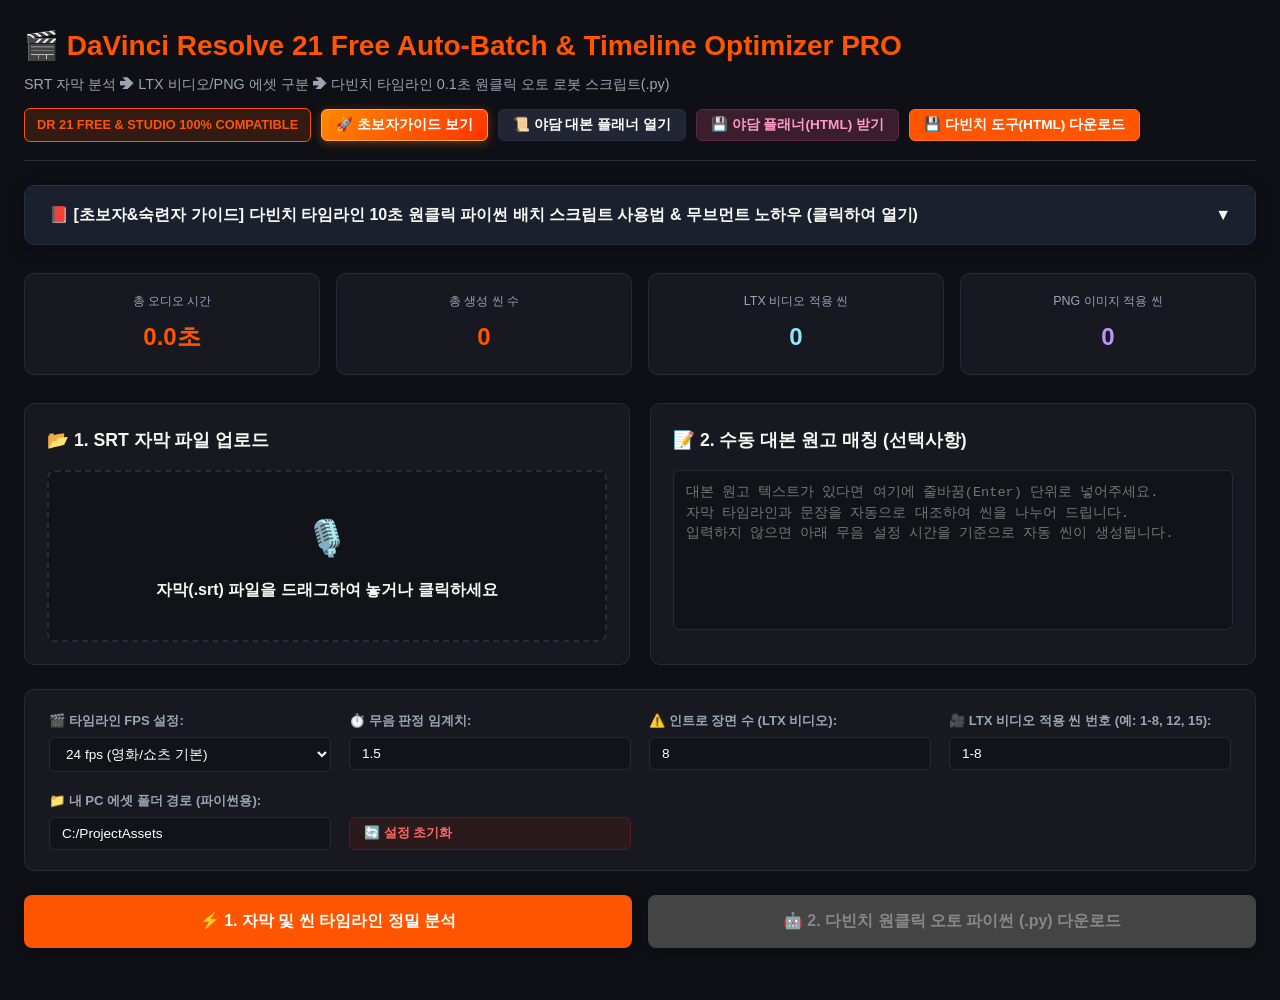
==== commit 451e265b: "feat: add Yadam TTS & Subtitle Studio - Integrated Yadam TTS Studio for refined audio-visual alignme" ====
--- a/davinci_automation_pro.html
+++ b/davinci_automation_pro.html
@@ -287,6 +287,7 @@
         </div>
         <div style="display:flex; align-items:center; gap:10px; flex-wrap:wrap;">
             <span class="version-badge">DR 21 FREE & STUDIO 100% COMPATIBLE</span>
+            <button onclick="toggleGuide(true)" style="background:linear-gradient(135deg, #ff8800, #ff3300); color:#fff; border:1px solid #ffaa44; padding:6px 14px; border-radius:6px; font-size:0.85rem; font-weight:bold; cursor:pointer; display:inline-flex; align-items:center; gap:6px; box-shadow:0 2px 10px rgba(255,102,0,0.4);" title="초보자용 파일 정리 및 다빈치 오토배치 완벽 가이드 열기">🚀 초보자가이드 보기</button>
             <button onclick="openYadamPlanner()" style="background:#222533; color:#fff; border:1px solid #2a2d3d; padding:6px 14px; border-radius:6px; font-size:0.85rem; font-weight:bold; cursor:pointer; display:inline-flex; align-items:center; gap:6px;">📜 야담 대본 플래너 열기</button>
             <button onclick="downloadYadamPlanner()" style="background:#3b1e2e; color:#ff99c8; border:1px solid #5c2848; padding:6px 14px; border-radius:6px; font-size:0.85rem; font-weight:bold; cursor:pointer; display:inline-flex; align-items:center; gap:6px;" title="야담 대본 플래너 HTML 오프라인 파일 다운로드">💾 야담 플래너(HTML) 받기</button>
             <button onclick="downloadSelf()" style="background:#ff5500; color:#ffffff; border:1px solid #ff7722; padding:6px 14px; border-radius:6px; font-size:0.85rem; font-weight:bold; cursor:pointer; display:inline-flex; align-items:center; gap:6px;">💾 다빈치 도구(HTML) 다운로드</button>
@@ -629,15 +630,16 @@
         localStorage.setItem(key, val);
     }
 
-    function toggleGuide() {
+    function toggleGuide(forceOpen) {
         const content = document.getElementById('guideContent');
         const arrow = document.getElementById('guideArrow');
-        if(content.classList.contains('show')) {
+        if(forceOpen === true || !content.classList.contains('show')) {
+            content.classList.add('show');
+            arrow.innerText = "▲";
+            content.scrollIntoView({ behavior: 'smooth', block: 'start' });
+        } else {
             content.classList.remove('show');
             arrow.innerText = "▼";
-        } else {
-            content.classList.add('show');
-            arrow.innerText = "▲";
         }
     }
 
